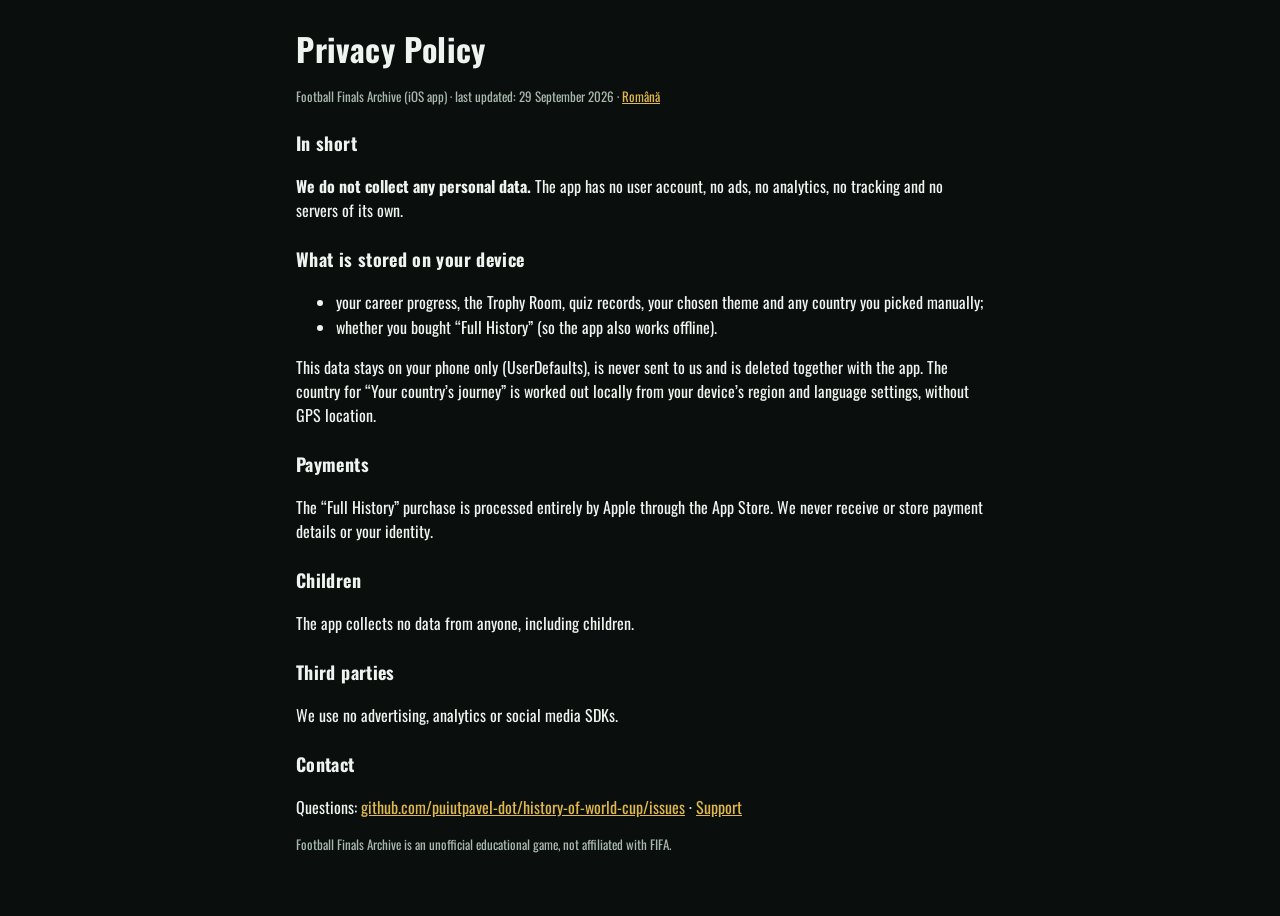
==== privacy-en.html @ 39a59c17 "iOS în engleză + română după limba telefonului (Data_en.json, tr(ro,en), InfoPlist localizat, privac" ====
<!DOCTYPE html>
<html lang="en" data-theme="dark">
<head>
  <meta charset="UTF-8" />
  <meta name="viewport" content="width=device-width, initial-scale=1" />
  <title>Football Finals Archive — Privacy Policy</title>
  <link rel="stylesheet" href="style.css" />
</head>
<body>
  <main class="doc-page">
    <h1>Privacy Policy</h1>
    <p class="hint">Football Finals Archive (iOS app) · last updated: 29 September 2026 · <a href="privacy.html">Română</a></p>

    <h2>In short</h2>
    <p><b>We do not collect any personal data.</b> The app has no user account, no ads, no analytics, no tracking and no servers of its own.</p>

    <h2>What is stored on your device</h2>
    <ul>
      <li>your career progress, the Trophy Room, quiz records, your chosen theme and any country you picked manually;</li>
      <li>whether you bought “Full History” (so the app also works offline).</li>
    </ul>
    <p>This data stays on your phone only (UserDefaults), is never sent to us and is deleted together with the app. The country for “Your country’s journey” is worked out locally from your device’s region and language settings, without GPS location.</p>

    <h2>Payments</h2>
    <p>The “Full History” purchase is processed entirely by Apple through the App Store. We never receive or store payment details or your identity.</p>

    <h2>Children</h2>
    <p>The app collects no data from anyone, including children.</p>

    <h2>Third parties</h2>
    <p>We use no advertising, analytics or social media SDKs.</p>

    <h2>Contact</h2>
    <p>Questions: <a href="https://github.com/puiutpavel-dot/history-of-world-cup/issues">github.com/puiutpavel-dot/history-of-world-cup/issues</a> · <a href="support-en.html">Support</a></p>

    <p class="hint">Football Finals Archive is an unofficial educational game, not affiliated with FIFA.</p>
  </main>
</body>
</html>
---- style.css ----
/* ============================================================
   HISTORY OF WORLD CUP — style.css
   Identitate vizuală „stadion nocturn": verde-teren, auriu reflector,
   roșu tablă de scor. Tipografie condensată (scoreboard) pentru
   titluri, monospace pentru statistici/scoruri.
   ============================================================ */

@import url("https://fonts.googleapis.com/css2?family=Oswald:wght@400;600;700&family=JetBrains+Mono:wght@400;600&display=swap");

:root {
  --bg: #0a0f0d;
  --bg-panel: #121a16;
  --bg-panel-2: #182620;
  --pitch: #1f8a4c;
  --pitch-2: #2fb361;
  --gold: #e0b84b;
  --gold-2: #f4d37a;
  --red: #d1453b;
  --text: #eef4ef;
  --text-dim: #a9b8ae;
  --border: #26362d;
  --shadow: rgba(0, 0, 0, 0.45);
}

:root[data-theme="light"] {
  --bg: #f3f1e7;
  --bg-panel: #ffffff;
  --bg-panel-2: #f0ece0;
  --pitch: #1f8a4c;
  --pitch-2: #17703c;
  --gold: #a97c13;
  --gold-2: #8a6410;
  --red: #b23127;
  --text: #14211a;
  --text-dim: #4c5e53;
  --border: #ddd6c0;
  --shadow: rgba(0, 0, 0, 0.12);
}

* { box-sizing: border-box; }

html, body {
  margin: 0;
  background: var(--bg);
  color: var(--text);
  font-family: "Oswald", "Segoe UI", sans-serif;
  min-height: 100vh;
}

#app {
  max-width: 880px;
  margin: 0 auto;
  padding: 20px 16px 60px;
  position: relative;
}

h1, h2, h3, h4 { font-family: "Oswald", sans-serif; font-weight: 700; letter-spacing: 0.02em; margin: 0 0 12px; }
p { line-height: 1.5; }

.theme-toggle {
  position: fixed; top: 14px; right: 14px; z-index: 10;
  background: var(--bg-panel); border: 1px solid var(--border); color: var(--text);
  width: 40px; height: 40px; border-radius: 50%; cursor: pointer; font-size: 18px;
}

/* ---------- Meniu ---------- */
.hero { text-align: center; padding: 40px 0 24px; }
.hero-ball { font-size: 56px; filter: drop-shadow(0 0 18px var(--gold)); }
.hero h1 { font-size: 40px; line-height: 1.05; background: linear-gradient(180deg, var(--gold-2), var(--gold)); -webkit-background-clip: text; background-clip: text; color: transparent; margin: 12px 0 6px; }
.tagline { color: var(--text-dim); font-family: "JetBrains Mono", monospace; font-size: 13px; }
.menu-buttons { display: flex; flex-direction: column; gap: 12px; max-width: 360px; margin: 24px auto 0; }

/* ---------- Butoane ---------- */
.btn {
  background: var(--bg-panel-2); color: var(--text); border: 1px solid var(--border);
  padding: 14px 18px; border-radius: 10px; font-family: "Oswald", sans-serif; font-size: 16px;
  font-weight: 600; cursor: pointer; transition: transform .1s, border-color .15s;
}
.btn:hover { border-color: var(--gold); transform: translateY(-1px); }
.btn-primary { background: linear-gradient(180deg, var(--pitch-2), var(--pitch)); border-color: var(--pitch-2); color: #fff; }
.btn-primary:hover { border-color: var(--gold); }
.btn-block { display: block; width: 100%; margin-top: 18px; }
.btn-back { background: none; border: none; color: var(--gold); font-family: "Oswald", sans-serif; font-size: 14px; cursor: pointer; padding: 6px 0; }

/* ---------- Topbar ---------- */
.topbar { display: flex; align-items: center; gap: 14px; margin-bottom: 18px; flex-wrap: wrap; }
.topbar h2 { margin: 0; }

/* ---------- Grile / carduri ---------- */
.grid { display: grid; gap: 12px; }
.grid-editions { grid-template-columns: repeat(auto-fill, minmax(140px, 1fr)); }
.grid-teams { grid-template-columns: repeat(auto-fill, minmax(130px, 1fr)); }
.grid-legends { grid-template-columns: repeat(auto-fill, minmax(220px, 1fr)); }

.card {
  background: var(--bg-panel); border: 1px solid var(--border); border-radius: 12px;
  padding: 14px; text-align: left; cursor: pointer; color: var(--text);
  box-shadow: 0 2px 6px var(--shadow); transition: border-color .15s, transform .1s;
}
.card:hover { border-color: var(--gold); transform: translateY(-2px); }

.edition-year { font-family: "JetBrains Mono", monospace; color: var(--gold); font-size: 20px; font-weight: 600; }
.edition-host { font-size: 14px; color: var(--text-dim); margin: 2px 0 8px; }
.edition-champ { font-size: 13px; }

.team-flag { font-size: 28px; }
.team-name { font-weight: 600; margin: 6px 0 2px; }
.team-rating { font-family: "JetBrains Mono", monospace; font-size: 12px; color: var(--gold); }

.legend-card { cursor: default; }
.legend-name { font-size: 18px; font-weight: 700; color: var(--gold); }
.legend-team { font-size: 12px; color: var(--text-dim); margin-bottom: 8px; }
.legend-bio { font-size: 14px; color: var(--text); margin: 0; }

/* ---------- Hub ---------- */
.hub-grid { display: grid; grid-template-columns: 1fr 1fr; gap: 14px; }
.panel { background: var(--bg-panel); border: 1px solid var(--border); border-radius: 12px; padding: 16px; }
.panel-wide { grid-column: 1 / -1; }
.panel label { display: block; font-size: 12px; color: var(--text-dim); margin: 10px 0 4px; text-transform: uppercase; letter-spacing: .05em; }
.panel select {
  width: 100%; padding: 10px; border-radius: 8px; border: 1px solid var(--border);
  background: var(--bg-panel-2); color: var(--text); font-family: "Oswald", sans-serif; font-size: 14px;
}

.fixture-list { list-style: none; padding: 0; margin: 0; display: flex; flex-direction: column; gap: 8px; }
.fixture-row {
  display: flex; align-items: center; justify-content: space-between; gap: 8px; flex-wrap: wrap;
  background: var(--bg-panel-2); border: 1px solid var(--border); border-radius: 8px; padding: 10px 12px; font-size: 14px;
}
.fixture-row.future { opacity: 0.5; }
.fx-status { font-family: "JetBrains Mono", monospace; color: var(--gold); font-weight: 600; }

.badge { font-size: 11px; padding: 3px 8px; border-radius: 20px; font-family: "JetBrains Mono", monospace; }
.badge-real { background: rgba(224, 184, 75, 0.18); color: var(--gold); border: 1px solid var(--gold); }
.badge-sim { background: rgba(169, 184, 174, 0.15); color: var(--text-dim); border: 1px solid var(--border); }

.squad-grid { display: grid; grid-template-columns: repeat(auto-fill, minmax(150px, 1fr)); gap: 8px; margin: 10px 0; }
.squad-bench { opacity: 0.75; }
.chip {
  display: flex; align-items: center; gap: 6px; background: var(--bg-panel-2);
  border: 1px solid var(--border); border-radius: 8px; padding: 6px 8px; font-size: 12px;
}
.chip-legend { border-color: var(--gold); box-shadow: 0 0 0 1px var(--gold) inset; }
.chip-pos { font-family: "JetBrains Mono", monospace; color: var(--gold); font-weight: 600; width: 26px; }
.chip-name { flex: 1; overflow: hidden; text-overflow: ellipsis; white-space: nowrap; }
.chip-ovr { font-family: "JetBrains Mono", monospace; color: var(--text-dim); }

/* ---------- Preview & meci live ---------- */
.preview-vs { display: flex; align-items: center; justify-content: center; gap: 24px; margin: 24px 0; text-align: center; }
.preview-team { font-size: 18px; font-weight: 600; }
.preview-rating { font-family: "JetBrains Mono", monospace; font-size: 12px; color: var(--text-dim); margin-top: 4px; }
.preview-vs-label { font-family: "JetBrains Mono", monospace; color: var(--red); font-size: 22px; font-weight: 700; }
.preview-badge { text-align: center; margin-bottom: 12px; }
.note { color: var(--text-dim); font-size: 13px; margin-top: 6px; font-style: italic; }
.hint { color: var(--text-dim); font-size: 13px; }

.live-score {
  display: flex; align-items: center; justify-content: space-between; gap: 12px;
  background: linear-gradient(180deg, var(--bg-panel-2), var(--bg-panel));
  border: 1px solid var(--red); border-radius: 12px; padding: 18px; font-weight: 600;
}
#live-score-num, .live-score span:nth-child(2) { font-family: "JetBrains Mono", monospace; color: var(--red); font-size: 28px; font-weight: 700; }
.ticker { list-style: none; padding: 0; margin: 16px 0; max-height: 260px; overflow-y: auto; display: flex; flex-direction: column; gap: 6px; }
.ticker-event { background: var(--bg-panel); border: 1px solid var(--border); border-radius: 8px; padding: 8px 12px; font-family: "JetBrains Mono", monospace; font-size: 13px; }

/* ---------- Clasament ---------- */
.standings { width: 100%; border-collapse: collapse; margin: 16px 0; font-family: "JetBrains Mono", monospace; font-size: 14px; }
.standings th, .standings td { padding: 10px; border-bottom: 1px solid var(--border); text-align: left; }
.standings tr.me { background: rgba(224, 184, 75, 0.1); }
.standings tr.qualified td:first-child { color: var(--pitch-2); font-weight: 700; }

/* ---------- Sumar carieră ---------- */
.summary-hero { text-align: center; margin: 20px 0; }
.summary-team { font-size: 20px; font-weight: 700; }
.summary-outcome { font-size: 24px; color: var(--gold); margin-top: 6px; }
.compare { font-family: "JetBrains Mono", monospace; font-size: 12px; margin-top: 4px; width: 100%; }
.compare-same { color: var(--text-dim); }
.compare-diff { color: var(--pitch-2); }

/* ---------- Muzeu ---------- */
.museum-list { display: flex; flex-direction: column; gap: 8px; }
.museum-item { background: var(--bg-panel); border: 1px solid var(--border); border-radius: 10px; overflow: hidden; }
.museum-head { width: 100%; display: flex; justify-content: space-between; padding: 14px 16px; background: none; border: none; color: var(--text); font-family: "Oswald", sans-serif; font-size: 16px; font-weight: 600; cursor: pointer; }
.museum-body { padding: 0 16px 16px; font-size: 14px; }
.museum-note { color: var(--text-dim); font-style: italic; }

/* ---------- Trofee ---------- */
.trophy-row { display: flex; justify-content: space-between; font-family: "JetBrains Mono", monospace; font-size: 13px; }

@media (max-width: 640px) {
  .hub-grid { grid-template-columns: 1fr; }
  .hero h1 { font-size: 30px; }
          }

.fx-label { display: inline-block; min-width: 9em; font-size: 12px; color: var(--text-dim); }

/* Povești și evoluția regulilor */
.story { border-top: 1px solid var(--border); margin-top: 10px; padding-top: 8px; }
.story-list { margin: 4px 0 8px; padding-left: 20px; }
.story-list li { margin: 4px 0; line-height: 1.4; }
.rules-era { margin-bottom: 12px; }
.rules-years { font-size: 12px; color: var(--text-dim); letter-spacing: .04em; }
.rules-title { font-weight: 700; margin: 2px 0 4px; }

/* Quiz și traseul țării */
.quiz-modes { display: grid; gap: 10px; margin-bottom: 16px; }
.quiz-mode { display: flex; flex-direction: column; align-items: flex-start; gap: 4px; text-align: left; cursor: pointer; }
.quiz-mode span { color: var(--text-dim); font-size: 14px; }
.quiz-mode small { color: var(--gold, #e8c15a); font-size: 12px; }
.section-title { font-size: 14px; color: var(--text-dim); margin: 8px 0; font-weight: 600; }
.quiz-ed { cursor: pointer; text-align: left; }
.quiz-ed-year { font-weight: 800; font-size: 20px; }
.quiz-ed-host { font-size: 13px; color: var(--text-dim); }
.quiz-ed-best { font-size: 12px; margin-top: 4px; letter-spacing: 1px; }
.quiz-progress { color: var(--text-dim); font-size: 13px; margin-bottom: 8px; }
.quiz-q p { font-size: 17px; line-height: 1.45; margin: 6px 0 0; }
.quiz-year { font-size: 12px; color: var(--text-dim); }
.quiz-opts { display: grid; gap: 8px; margin: 12px 0; }
.quiz-opt { text-align: left; padding: 12px 14px; border-radius: 10px; border: 1px solid var(--border); background: transparent; color: inherit; font-size: 15px; cursor: pointer; }
.quiz-opt:disabled { cursor: default; }
.quiz-ok { border-color: #2fa66a; background: rgba(47, 166, 106, .18); }
.quiz-bad { border-color: #d24b4b; background: rgba(210, 75, 75, .18); }
.quiz-feedback { font-size: 15px; }
.track-entry { margin-bottom: 12px; }
.track-head { display: flex; flex-wrap: wrap; gap: 8px; align-items: baseline; }
.track-finish { margin-left: auto; font-weight: 700; }
#sel-country { margin-left: 6px; padding: 4px; }

/* Pagini statice (confidențialitate, suport) */
.doc-page { max-width: 720px; margin: 0 auto; padding: 24px 16px 48px; line-height: 1.55; }
.doc-page h1 { margin-bottom: 4px; }
.doc-page h2 { font-size: 18px; margin-top: 24px; }
.doc-page a { color: var(--gold); }
.disclaimer { font-size: 12px; color: var(--text-dim); text-align: center; margin-top: 18px; line-height: 1.5; }
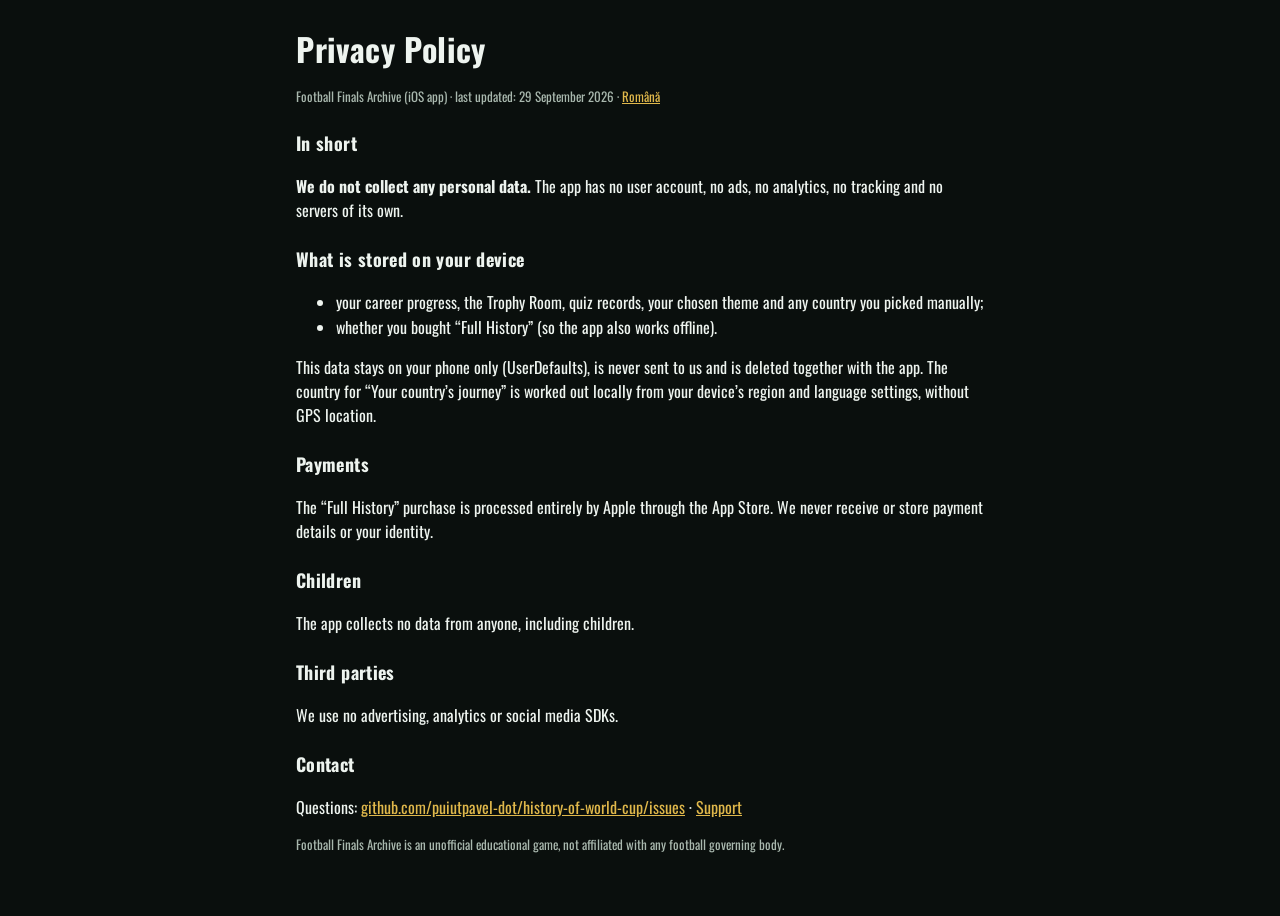
==== commit 7f218b4d: "App Review 5.2.1: scoate referințele la FIFA, „World Cup” și trofeul oficial - Interfața și datele (" ====
--- a/privacy-en.html
+++ b/privacy-en.html
@@ -33,7 +33,7 @@
     <h2>Contact</h2>
     <p>Questions: <a href="https://github.com/puiutpavel-dot/history-of-world-cup/issues">github.com/puiutpavel-dot/history-of-world-cup/issues</a> · <a href="support-en.html">Support</a></p>
 
-    <p class="hint">Football Finals Archive is an unofficial educational game, not affiliated with FIFA.</p>
+    <p class="hint">Football Finals Archive is an unofficial educational game, not affiliated with any football governing body.</p>
   </main>
 </body>
 </html>
